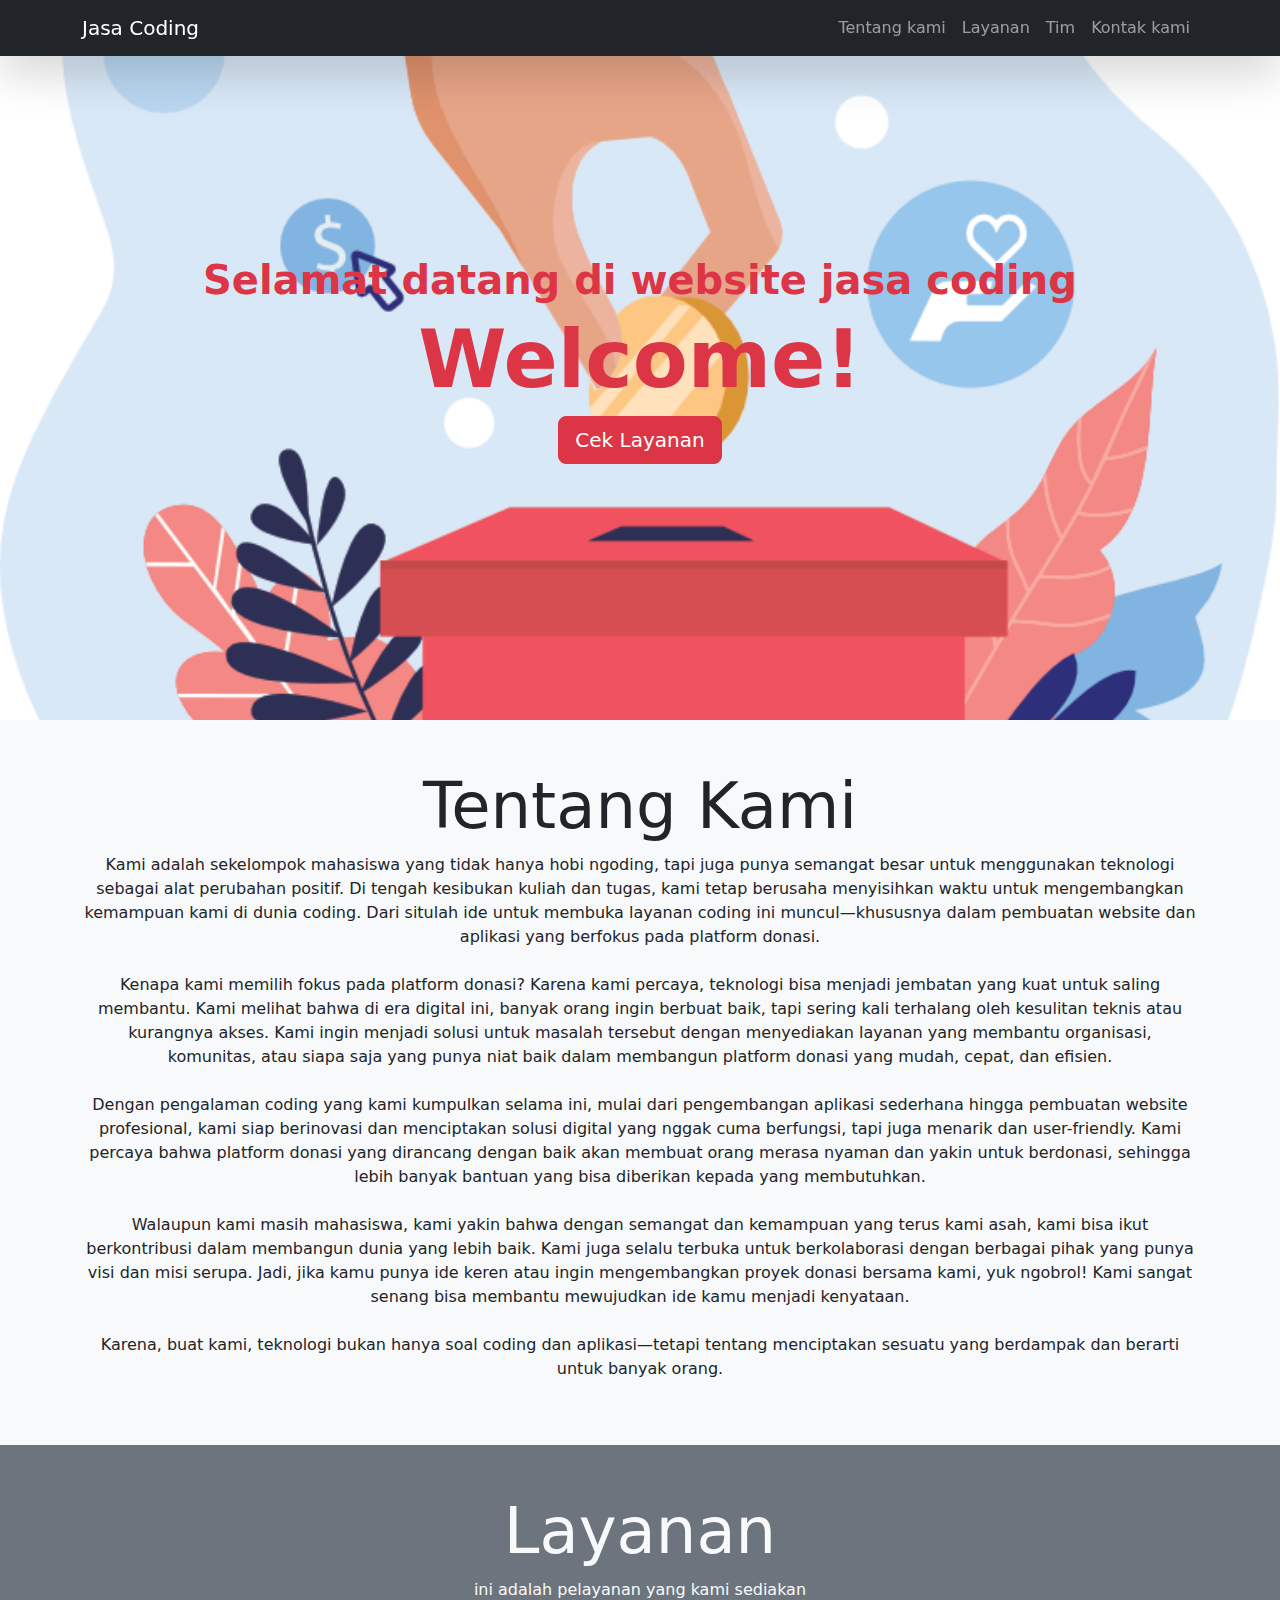
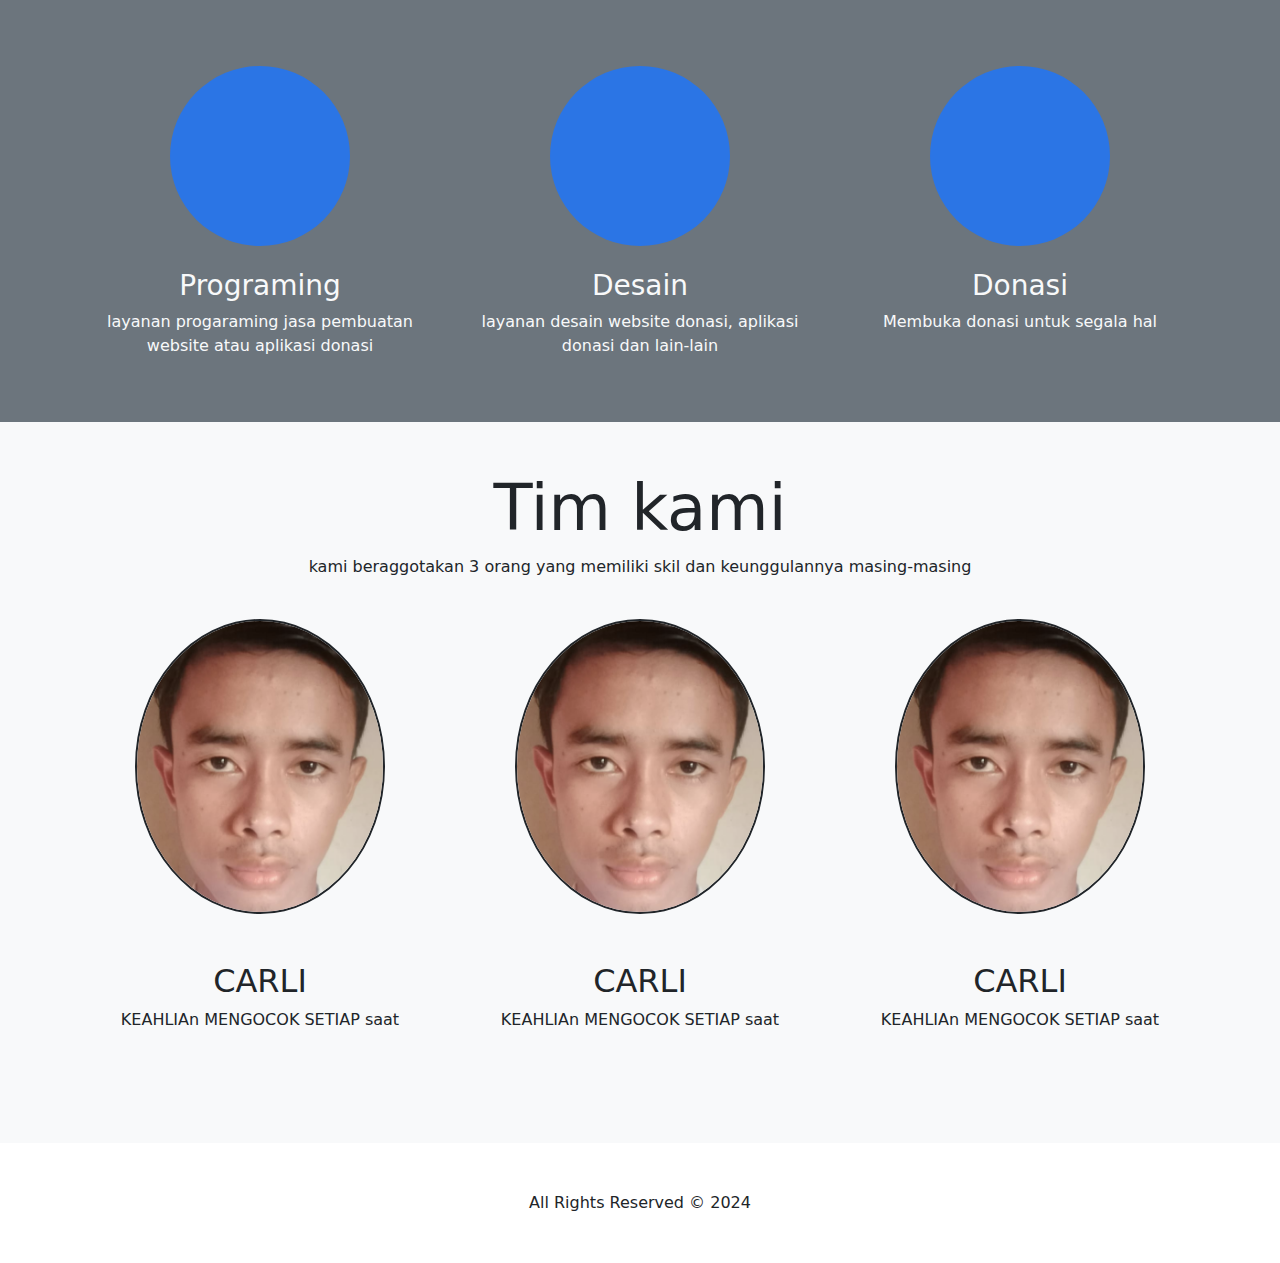
==== index.html @ deb39c70 "pemweb2" ====
<!DOCTYPE html>
<html lang="en">

<head>
  <meta charset="UTF-8">
  <meta name="viewport" content="width=device-width, initial-scale=1.0">
  <title>Document</title>
  <link rel="stylesheet" href="https://cdnjs.cloudflare.com/ajax/libs/font-awesome/6.6.0/css/all.min.css"
    integrity="sha512-Kc323vGBEqzTmouAECnVceyQqyqdsSiqLQISBL29aUW4U/M7pSPA/gEUZQqv1cwx4OnYxTxve5UMg5GT6L4JJg=="
    crossorigin="anonymous" referrerpolicy="no-referrer" />
  <link href="https://cdn.jsdelivr.net/npm/bootstrap@5.3.3/dist/css/bootstrap.min.css" rel="stylesheet"
    integrity="sha384-QWTKZyjpPEjISv5WaRU9OFeRpok6YctnYmDr5pNlyT2bRjXh0JMhjY6hW+ALEwIH" crossorigin="anonymous">
  <link rel="stylesheet" href="style.css">
</head>

<body>
  <!-- <div class="banner">
    <img src="foto1.jpg" alt="banner">
  </div> -->
  <!-- navbar -->
  <nav class="navbar navbar-expand-lg navbar-dark bg-dark shadow-lg fixed-top">
    <div class="container">
      <a class="navbar-brand" href="#">Jasa Coding</a>
      <button class="navbar-toggler" type="button" data-bs-toggle="collapse" data-bs-target="#navbarNav"
        aria-controls="navbarNav" aria-expanded="false" aria-label="Toggle navigation">
        <span class="navbar-toggler-icon"></span>
      </button>
      <div class="collapse navbar-collapse text-right" id="navbarNav">
        <ul class="navbar-nav ms-auto">

          <li class="nav-item">
            <a class="nav-link" href="#about">Tentang kami</a>
          </li>
          <li class="nav-item">
            <a class="nav-link" href="#layanan">Layanan </a>
          </li>
          <li class="nav-item">
            <a class="nav-link" href="#tim">Tim</a>
          </li>
          <li class="nav-item">
            <a class="nav-link" href="#kontak">Kontak kami</a>
          </li>

        </ul>
      </div>
    </div>
  </nav>
  <!-- ujung navbar -->

  <!-- intro -->
  <div class="container-fluid banner">
    <div class=" container text-center">
      <h4 class="display-6 text-danger fw-bold"> Selamat datang di website jasa coding</h4>
      <h3 class="display-1 text-danger fw-bold">Welcome! </h3>
      <a href="#layanan">
        <button type="button" class="btn btn-danger btn-lg">Cek Layanan</button>
      </a>
    </div>
  </div>
  <!-- intro end -->

  <div class="container-fluid pt-5 pb-5 bg-light text-ligt">
    <div class="container text-center">
      <h2 class="display-3" id="about">Tentang Kami</h2>
      <p>
        Kami adalah sekelompok mahasiswa yang tidak hanya hobi ngoding, tapi juga punya semangat besar untuk menggunakan
        teknologi sebagai alat perubahan positif. Di tengah kesibukan kuliah dan tugas, kami tetap berusaha menyisihkan
        waktu untuk mengembangkan kemampuan kami di dunia coding. Dari situlah ide untuk membuka layanan coding ini
        muncul—khususnya dalam pembuatan website dan aplikasi yang berfokus pada platform donasi. <br><br>

        Kenapa kami memilih fokus pada platform donasi? Karena kami percaya, teknologi bisa menjadi jembatan yang kuat
        untuk saling membantu. Kami melihat bahwa di era digital ini, banyak orang ingin berbuat baik, tapi sering kali
        terhalang oleh kesulitan teknis atau kurangnya akses. Kami ingin menjadi solusi untuk masalah tersebut dengan
        menyediakan layanan yang membantu organisasi, komunitas, atau siapa saja yang punya niat baik dalam membangun
        platform donasi yang mudah, cepat, dan efisien. <br><br>

        Dengan pengalaman coding yang kami kumpulkan selama ini, mulai dari pengembangan aplikasi sederhana hingga
        pembuatan website profesional, kami siap berinovasi dan menciptakan solusi digital yang nggak cuma berfungsi,
        tapi juga menarik dan user-friendly. Kami percaya bahwa platform donasi yang dirancang dengan baik akan membuat
        orang merasa nyaman dan yakin untuk berdonasi, sehingga lebih banyak bantuan yang bisa diberikan kepada yang
        membutuhkan. <br><br>

        Walaupun kami masih mahasiswa, kami yakin bahwa dengan semangat dan kemampuan yang terus kami asah, kami bisa
        ikut berkontribusi dalam membangun dunia yang lebih baik. Kami juga selalu terbuka untuk berkolaborasi dengan
        berbagai pihak yang punya visi dan misi serupa. Jadi, jika kamu punya ide keren atau ingin mengembangkan proyek
        donasi bersama kami, yuk ngobrol! Kami sangat senang bisa membantu mewujudkan ide kamu menjadi kenyataan.
        <br><br>

        Karena, buat kami, teknologi bukan hanya soal coding dan aplikasi—tetapi tentang menciptakan sesuatu yang
        berdampak dan berarti untuk banyak orang.
      </p>
    </div>
  </div>


  <!-- Layanan -->
  <div class="container-fluid Layanan pt-5 pb-5 bg-secondary text-light">
    <div class="container text-center">
      <h2 class="display-3" id="layanan">Layanan</h2>
      <p>ini adalah pelayanan yang kami sediakan </p>

      <div class="row pt-5 ">
        <div class="col-md-4">
          <span class="lingkaran">
            <i class="fa-solid fa-code fa-7x"></i>
          </span>
          <h3 class="mt-3 ">Programing</h3>
          <p>layanan progaraming jasa pembuatan website atau aplikasi donasi</p>
        </div>
        <div class="col-md-4">
          <span class="lingkaran">
            <i class="fa-solid fa-palette fa-7x"></i>
          </span>

          <h3 class="mt-3">Desain</h3>
          <p>layanan desain website donasi, aplikasi donasi dan lain-lain</p>
        </div>
        <div class="col-md-4">
          <span class="lingkaran">
            <i class="fa-solid fa-hand-holding-dollar fa-7x"></i>
          </span>
          <h3 class="mt-3">Donasi</h3>
          <p>Membuka donasi untuk segala hal</p>
        </div>
      </div>
    </div>
  </div>
  <!-- layanan end -->

  <!-- tim -->
  <div class="container-fluid pt-5 pb-5 bg-light">
    <div class="container text-center ">
      <h2 class="display-3" id="tim">Tim kami</h2>
      <p>kami beraggotakan 3 orang yang memiliki skil dan keunggulannya masing-masing</p>
      <div class="row pt-4 gx-4 gy-4">
        <div class="col-md-4 text-center tim">
          <img src="Cuplikan layar 2024-10-08 105229.png" alt="fototim" class="rounded-circle mb-5">

          <h2>CARLI</h2>
          <P>KEAHLIAn MENGOCOK SETIAP saat</P>
          <a href="https://www.instagram.com/r4s_is/profilecard/?igsh=MTcxcWk1NXh0bWphNA==" class="social"> 
            <i class="fa-brands fa-instagram fa-2x"></i></a>
          <a href="https://www.instagram.com/r4s_is/profilecard/?igsh=MTcxcWk1NXh0bWphNA==" class="social"> 
            <i class="fa-brands fa-github fa-2x"></i></a>

        </div>
        <div class="col-md-4 text-center tim">
          <img src="Cuplikan layar 2024-10-08 105229.png" alt="fototim" class="rounded-circle mb-5">

          <h2>CARLI</h2>
          <P>KEAHLIAn MENGOCOK SETIAP saat</P>
          <a href="https://www.instagram.com/r4s_is/profilecard/?igsh=MTcxcWk1NXh0bWphNA==" class="social"> 
            <i class="fa-brands fa-instagram fa-2x"></i></a>
          <a href="https://www.instagram.com/r4s_is/profilecard/?igsh=MTcxcWk1NXh0bWphNA==" class="social"> 
            <i class="fa-brands fa-github fa-2x"></i></a>

        </div>
        <div class="col-md-4 text-center tim">
          <img src="Cuplikan layar 2024-10-08 105229.png" alt="fototim" class="rounded-circle mb-5">

          <h2>CARLI</h2>
          <P>KEAHLIAn MENGOCOK SETIAP saat</P>
          <a href="https://www.instagram.com/r4s_is/profilecard/?igsh=MTcxcWk1NXh0bWphNA==" class="social"> 
            <i class="fa-brands fa-instagram fa-2x"></i></a>
          <a href="https://www.instagram.com/r4s_is/profilecard/?igsh=MTcxcWk1NXh0bWphNA==" class="social"> 
            <i class="fa-brands fa-github fa-2x"></i></a>

        </div>
      </div>
    </div>
  </div>

   
  <div class="container text-center pt-5 pb-5">
    All Rights Reserved &copy; 2024
  </div>



  <script src="https://cdn.jsdelivr.net/npm/bootstrap@5.3.3/dist/js/bootstrap.bundle.min.js"
    integrity="sha384-YvpcrYf0tY3lHB60NNkmXc5s9fDVZLESaAA55NDzOxhy9GkcIdslK1eN7N6jIeHz"
    crossorigin="anonymous"></script>

</body>

</html>
---- style.css ----
.banner {
 
    background: url("donate.png")
      no-repeat center center;
    background-size: cover;
    padding-top: 20%;
    padding-bottom: 20%;
    color: black;
  
  
} 
  
  .lingkaran {
    display: inline-block;
    border-radius: 60%;
    width: 180px;
    margin: auto;
    height: 180px;
    color: #fff;
    background-color: rgb(43, 117, 229);
  }
  
  .lingkaran i {
    position: relative;
    top: 30px;
  }
  
  .crop-img {
    object-fit: cover;
  }
  
  .tim img {
    width: 250px;
    border: 2px solid;
  }
  
  a.social {
    display: inline-block;
    width: 40px;
    height: 40px;
    color: black;
    
    line-height: 40px;
  }
  
  .client img {
    height: auto;
    max-height: 50px;
  }
  
  .kontak {
    background: url("https://wallpaperaccess.com/full/1867010.jpg") no-repeat
      center center;
    background-size: cover;
    padding-bottom: 20%;
    padding-top: 20%;
    color: #fff;
  }
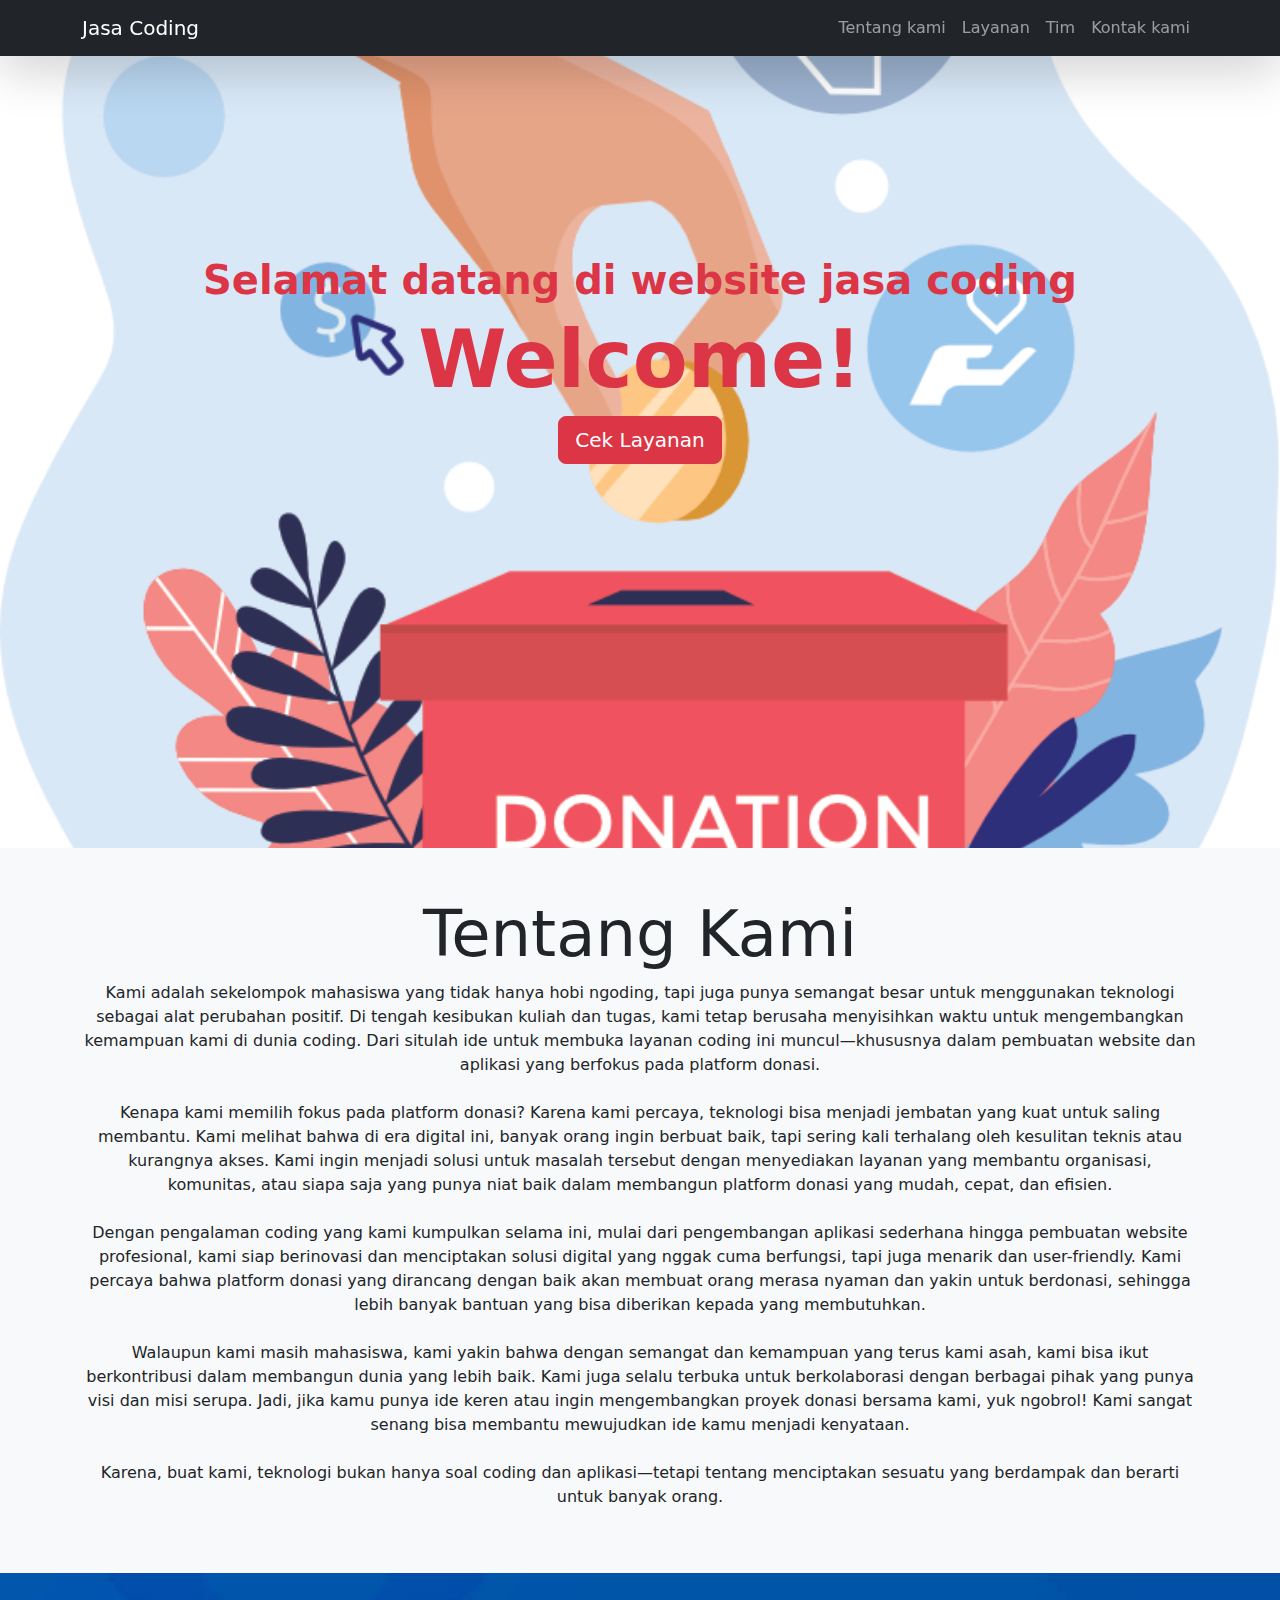
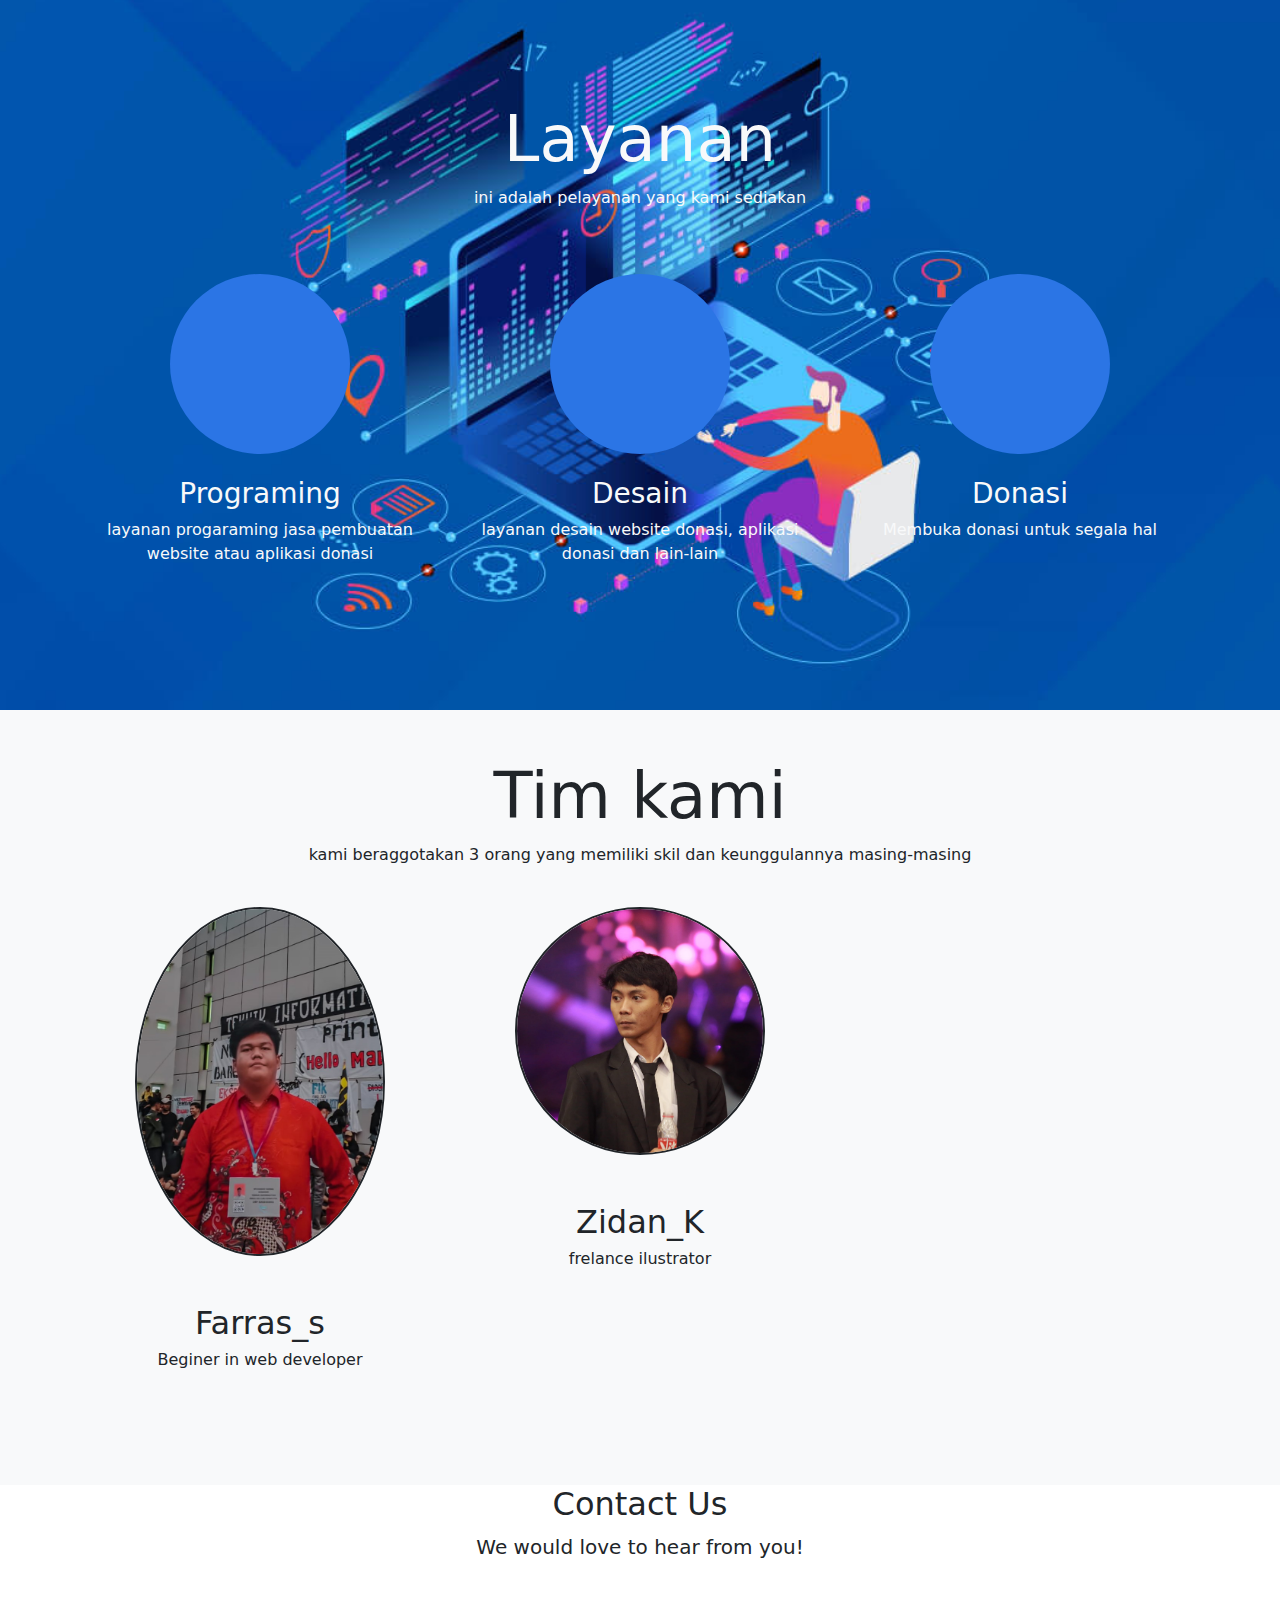
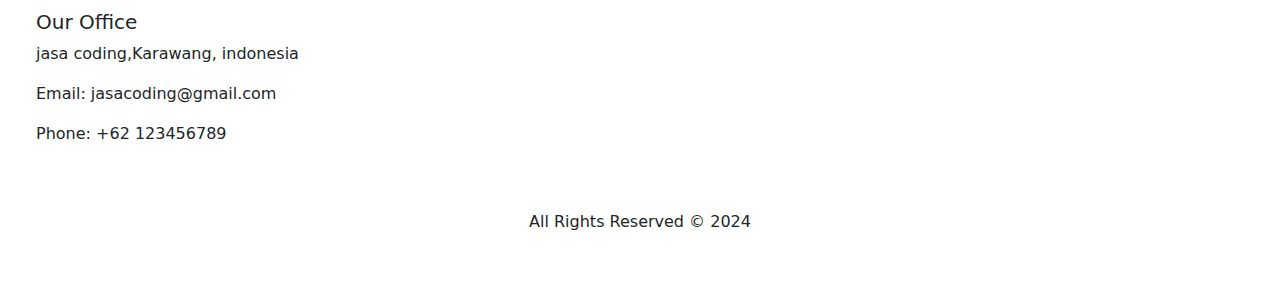
==== commit 40b21886: "update1" ====
--- a/index.html
+++ b/index.html
@@ -4,7 +4,7 @@
 <head>
   <meta charset="UTF-8">
   <meta name="viewport" content="width=device-width, initial-scale=1.0">
-  <title>Document</title>
+  <title>tugas-pemweb2</title>
   <link rel="stylesheet" href="https://cdnjs.cloudflare.com/ajax/libs/font-awesome/6.6.0/css/all.min.css"
     integrity="sha512-Kc323vGBEqzTmouAECnVceyQqyqdsSiqLQISBL29aUW4U/M7pSPA/gEUZQqv1cwx4OnYxTxve5UMg5GT6L4JJg=="
     crossorigin="anonymous" referrerpolicy="no-referrer" />
@@ -94,17 +94,17 @@
 
 
   <!-- Layanan -->
-  <div class="container-fluid Layanan pt-5 pb-5 bg-secondary text-light">
+  <div class=" layanan" class="container-fluid Layanan pt-5 pb-5 bg-secondary text-light">
     <div class="container text-center">
-      <h2 class="display-3" id="layanan">Layanan</h2>
-      <p>ini adalah pelayanan yang kami sediakan </p>
-
-      <div class="row pt-5 ">
+      <h2 class="display-3 text-light" id="layanan">Layanan</h2>
+      <p class="text-light">ini adalah pelayanan yang kami sediakan </p>
+
+      <div class="row pt-5 text-light">
         <div class="col-md-4">
           <span class="lingkaran">
             <i class="fa-solid fa-code fa-7x"></i>
           </span>
-          <h3 class="mt-3 ">Programing</h3>
+          <h3 class="mt-3">Programing</h3>
           <p>layanan progaraming jasa pembuatan website atau aplikasi donasi</p>
         </div>
         <div class="col-md-4">
@@ -134,52 +134,96 @@
       <p>kami beraggotakan 3 orang yang memiliki skil dan keunggulannya masing-masing</p>
       <div class="row pt-4 gx-4 gy-4">
         <div class="col-md-4 text-center tim">
+          <img src="foto_farras.jpg" alt="fototim" class="rounded-circle mb-5">
+          <h2>Farras_s</h2>
+          <h6>Beginer in web developer</P>
+            <a href="https://www.instagram.com/r4s_is/profilecard/?igsh=MTcxcWk1NXh0bWphNA==" class="social">
+              <i class="fa-brands fa-instagram fa-2x"></i></a>
+            <a href="https://github.com/Farrassubahan" class="social">
+              <i class="fa-brands fa-github fa-2x"></i></a>
+
+        </div>
+         <div class="col-md-4 text-center tim">
+          <img src="fotozidan.jpg" alt="fototim" class="rounded-circle mb-5">
+
+          <h2>Zidan_K</h2>
+          <h6>frelance ilustrator</P>
+          <a href="https://www.facebook.com/profile.php?id=100024535667876" class="social">
+            <i class="fa-brands fa-facebook fa-2x"></i></a>
+          <a href="https://zidankurniady.github.io/" class="social">
+            <i class="fa-brands fa-github fa-2x"></i></a>
+
+        </div>
+        <!-- <div class="col-md-4 text-center tim">
           <img src="Cuplikan layar 2024-10-08 105229.png" alt="fototim" class="rounded-circle mb-5">
 
           <h2>CARLI</h2>
           <P>KEAHLIAn MENGOCOK SETIAP saat</P>
-          <a href="https://www.instagram.com/r4s_is/profilecard/?igsh=MTcxcWk1NXh0bWphNA==" class="social"> 
+          <a href="https://www.instagram.com/r4s_is/profilecard/?igsh=MTcxcWk1NXh0bWphNA==" class="social">
             <i class="fa-brands fa-instagram fa-2x"></i></a>
-          <a href="https://www.instagram.com/r4s_is/profilecard/?igsh=MTcxcWk1NXh0bWphNA==" class="social"> 
+          <a href="https://www.instagram.com/r4s_is/profilecard/?igsh=MTcxcWk1NXh0bWphNA==" class="social">
             <i class="fa-brands fa-github fa-2x"></i></a>
 
-        </div>
-        <div class="col-md-4 text-center tim">
-          <img src="Cuplikan layar 2024-10-08 105229.png" alt="fototim" class="rounded-circle mb-5">
-
-          <h2>CARLI</h2>
-          <P>KEAHLIAn MENGOCOK SETIAP saat</P>
-          <a href="https://www.instagram.com/r4s_is/profilecard/?igsh=MTcxcWk1NXh0bWphNA==" class="social"> 
-            <i class="fa-brands fa-instagram fa-2x"></i></a>
-          <a href="https://www.instagram.com/r4s_is/profilecard/?igsh=MTcxcWk1NXh0bWphNA==" class="social"> 
-            <i class="fa-brands fa-github fa-2x"></i></a>
-
-        </div>
-        <div class="col-md-4 text-center tim">
-          <img src="Cuplikan layar 2024-10-08 105229.png" alt="fototim" class="rounded-circle mb-5">
-
-          <h2>CARLI</h2>
-          <P>KEAHLIAn MENGOCOK SETIAP saat</P>
-          <a href="https://www.instagram.com/r4s_is/profilecard/?igsh=MTcxcWk1NXh0bWphNA==" class="social"> 
-            <i class="fa-brands fa-instagram fa-2x"></i></a>
-          <a href="https://www.instagram.com/r4s_is/profilecard/?igsh=MTcxcWk1NXh0bWphNA==" class="social"> 
-            <i class="fa-brands fa-github fa-2x"></i></a>
-
-        </div>
-      </div>
-    </div>
-  </div>
-
-   
-  <div class="container text-center pt-5 pb-5">
-    All Rights Reserved &copy; 2024
-  </div>
-
-
-
-  <script src="https://cdn.jsdelivr.net/npm/bootstrap@5.3.3/dist/js/bootstrap.bundle.min.js"
-    integrity="sha384-YvpcrYf0tY3lHB60NNkmXc5s9fDVZLESaAA55NDzOxhy9GkcIdslK1eN7N6jIeHz"
-    crossorigin="anonymous"></script>
+        </div> -->
+      </div>
+    </div>
+  </div>
+  <div class="text-center mb-5 ">
+    <h2>Contact Us</h2>
+    <p class="lead">We would love to hear from you!</p>
+  </div>
+  <div class="row">
+    <div class="col-md-6 ps-5">
+      <h5>Our Office</h5>
+      <p>jasa coding,Karawang, indonesia</p>
+      <p>Email: jasacoding@gmail.com</p>
+      <p>Phone: +62 123456789</p>
+    
+    </div>
+    <!-- <div class="container-fluid pt-5 pb-5 kontak bg-dark text-white">
+    <div class="container">
+      <h2 class="display-3 text-center" id="kontak">Kontak Kami</h2>
+      <p class="text-center">
+        Silahkan kontak kami jika anda ingin membuat website atau aplikasi donasi
+        <br> atau hubungi kontak kami di bawah
+      </p>
+      <div class="row pb-3">
+        <div class="col-md-6">
+          <input class="form-control form-control-lg mb-3" type="text" placeholder="Nama" />
+          <input class="form-control form-control-lg mb-3" type="text" placeholder="Email" />
+          <input class="form-control form-control-lg" type="text" placeholder="No. Phone" />
+        </div>
+        <div class="col-md-6">
+          <textarea class="form-control form-control-lg" rows="5"></textarea>
+        </div>
+      </div>
+      <div class="col-md-3 mx-auto text-center"> 
+      <button type="button" class="btn btn-danger btn-lg">
+        Kirim Pesan
+        </button>
+      </div>
+    </div>
+  </div> -->
+
+
+
+    <div class="container text-center pt-5 pb-5">
+      <!-- <span class="d-flex justify-content-start">
+        <p class="fa-brands fa-instagram fa-2x fa-lg"> Jasa_coding</p>
+      </span>
+      <br>
+      <span class="d-flex justify-content-start">
+        <i class="fa-solid fa-envelope  fa-lg"> Jasacoding@gmail.com</i>
+      </span>
+      <br> -->
+      All Rights Reserved &copy; 2024
+    </div>
+
+
+
+    <script src="https://cdn.jsdelivr.net/npm/bootstrap@5.3.3/dist/js/bootstrap.bundle.min.js"
+      integrity="sha384-YvpcrYf0tY3lHB60NNkmXc5s9fDVZLESaAA55NDzOxhy9GkcIdslK1eN7N6jIeHz"
+      crossorigin="anonymous"></script>
 
 </body>
 
--- a/style.css
+++ b/style.css
@@ -5,7 +5,7 @@
       no-repeat center center;
     background-size: cover;
     padding-top: 20%;
-    padding-bottom: 20%;
+    padding-bottom: 30%;
     color: black;
   
   
@@ -49,12 +49,15 @@
     max-height: 50px;
   }
   
+  .layanan{
+    background: url("foto1.jpg") no-repeat center center ;
+    background-size: cover;
+    padding-top: 10%;
+    padding-bottom: 10%;
+  }
   .kontak {
-    background: url("https://wallpaperaccess.com/full/1867010.jpg") no-repeat
+    background: url("kontak.webp") no-repeat
       center center;
-    background-size: cover;
-    padding-bottom: 20%;
-    padding-top: 20%;
-    color: #fff;
+    
   }
   